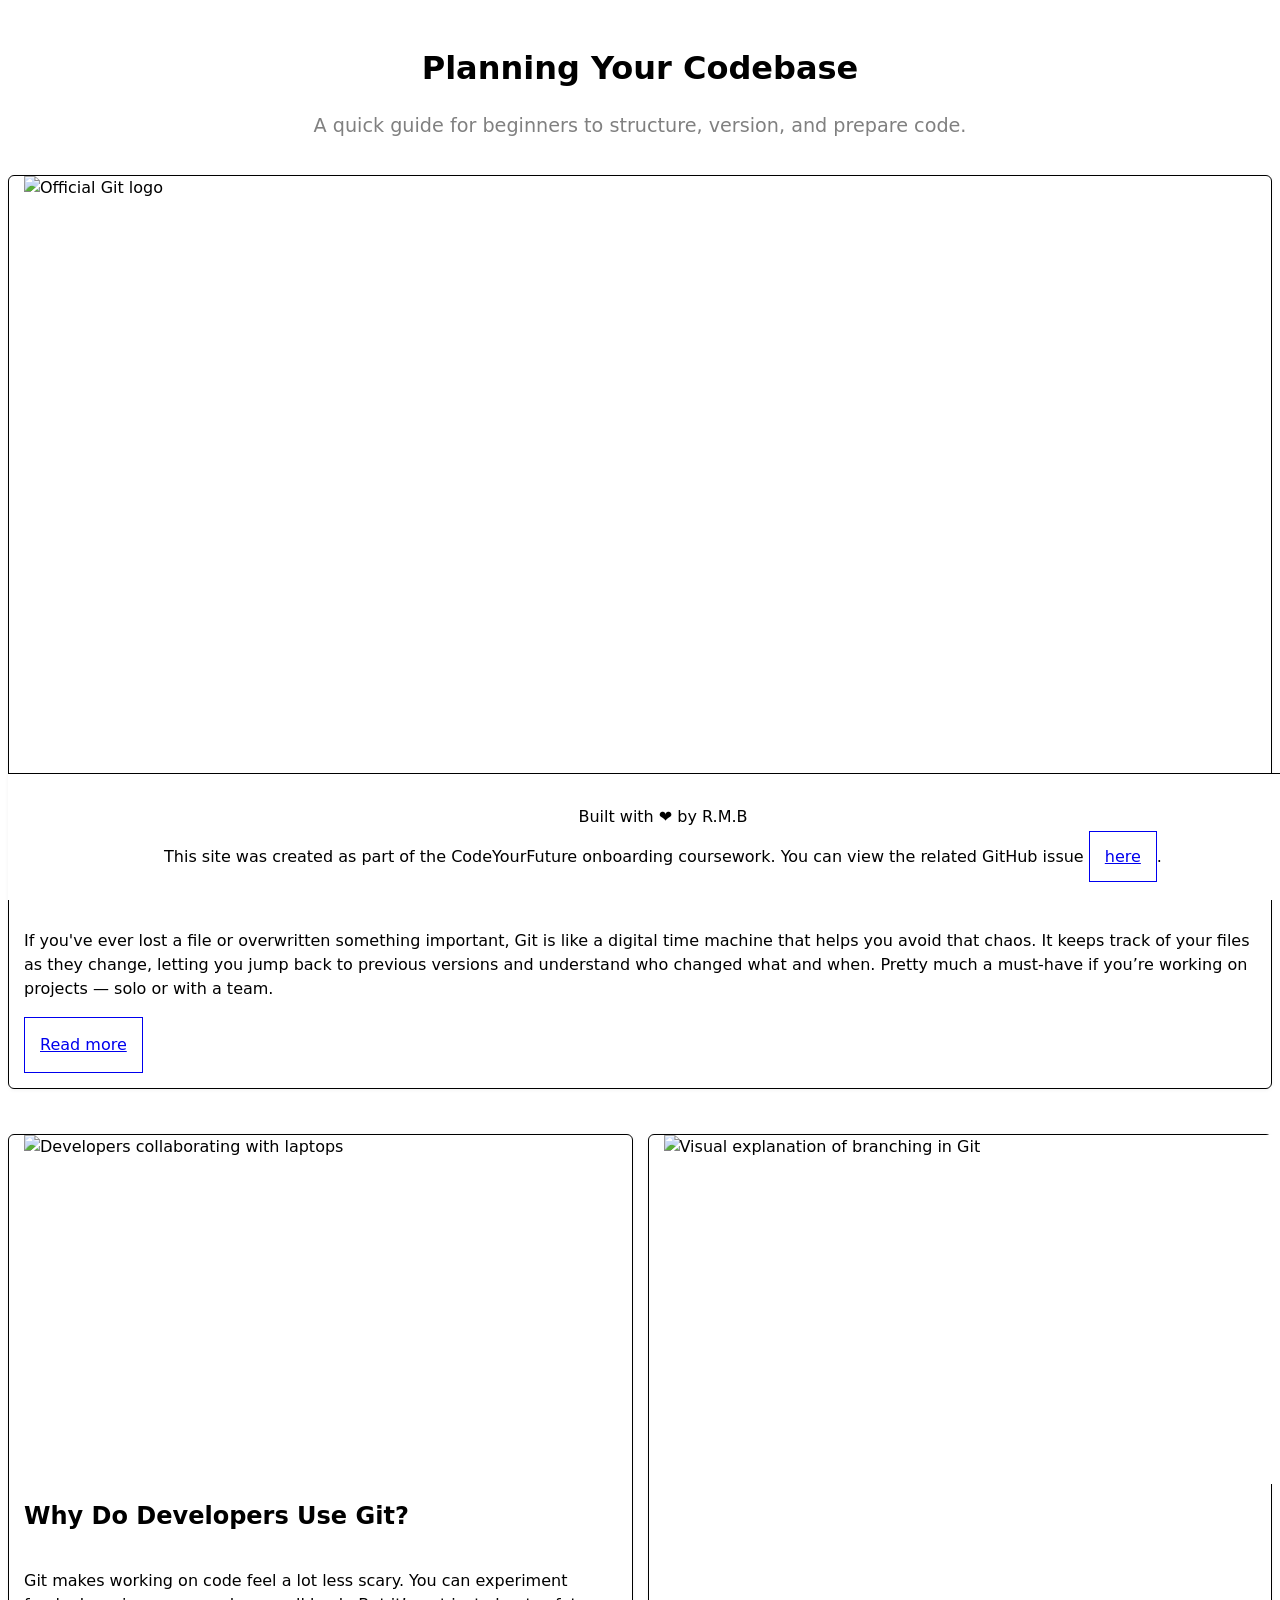
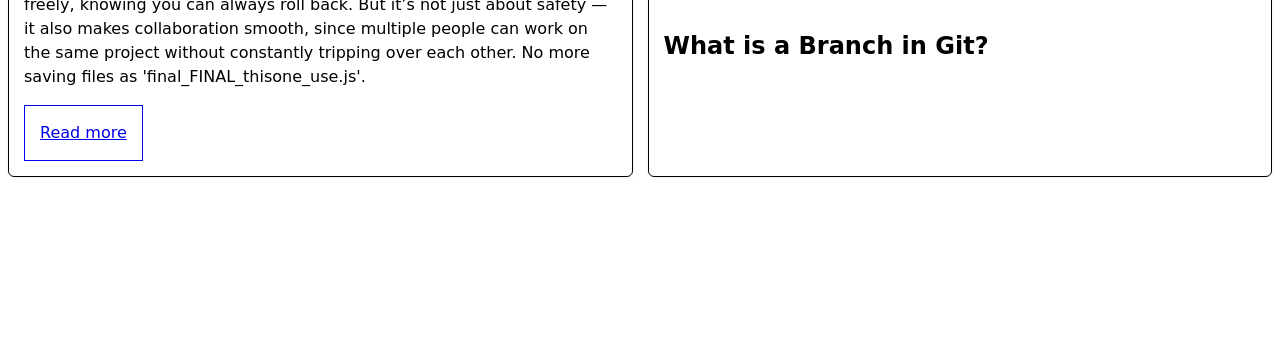
==== Wireframe/index.html @ 4323c76e "What is git" ====
<!DOCTYPE html>
<html lang="en">
  <head>
    <meta charset="UTF-8" />
    <meta name="viewport" content="width=device-width, initial-scale=1.0"/>
    <title>Planning Your Codebase</title>
    <link rel="stylesheet" href="style.css" />
  </head>

  <body>
    <header>
      <h1>Planning Your Codebase</h1>
      <p>A quick guide for beginners to structure, version, and prepare code.</p>
    </header>

    <main>
      <section>
        <article>
          <img 
            src="https://encrypted-tbn0.gstatic.com/images?q=tbn:ANd9GcSdd25hyNQOMs4Xx1Cv_A_oaT0zagfSWlXMBA&s" 
            alt="Official Git logo"
          />
          <hr />
          <h2>What is Git?</h2>
          <p>If you've ever lost a file or overwritten something important, Git is like a digital time machine that helps you avoid that chaos. It keeps track of your files as they change, letting you jump back to previous versions and understand who changed what and when. Pretty much a must-have if you’re working on projects — solo or with a team.</p>
          <a href="https://opensource.com/resources/what-git">Read more</a>
        </article>

        <article>
          <img 
            src="https://tangenttechnologies.ca/media/1240/git-github.png?width=800"
            alt="Developers collaborating with laptops"
          />
          <hr />
          <h2>Why Do Developers Use Git?</h2>
          <p>Git makes working on code feel a lot less scary. You can experiment freely, knowing you can always roll back. But it’s not just about safety — it also makes collaboration smooth, since multiple people can work on the same project without constantly tripping over each other. No more saving files as 'final_FINAL_thisone_use.js'.</p>
          <a href="https://www.hostinger.com/tutorials/why-use-git">Read more</a>
        </article>

        <article>
          <img 
            src="https://i0.wp.com/digitalvarys.com/wp-content/uploads/2019/06/GIT-Branchand-its-Operations.png?fit=1921%2C1057&ssl=1"
            alt="Visual explanation of branching in Git"
          />
          <hr />
          <h2>What is a Branch in Git?</h2>
          
        </article>
      </section>
    </main>

    <footer>
      <p>Built with ❤️ by R.M.B</p>
      <p>
        This site was created as part of the CodeYourFuture onboarding coursework.  
        You can view the related GitHub issue 
    <a href="https://github.com/remimarcelle/My-Coursework-Planner/issues/7" target="_blank" rel="noopener">here</a>.
    </p>
    </footer>
  </body>
</html>
---- Wireframe/style.css ----
/* Here are some starter styles
You can edit these or replace them entirely 
It's showing you a common way to organise CSS 
And includes solutions to common problems 
As well as useful links to learn more */

/* ====== Design Palette ======
 This is our "design palette".
 It sets out the colours, fonts, styles etc to be used in this design 
 At work, a designer will give these to you based on the corporate brand, but while you are learning
 You can design it yourself if you like

 Inspect the starter design with Devtools

 Click on the colour swatches to see what is happening

 I've put some useful CSS you won't have learned yet
 For you to explore and play with if you are interested
 https://web.dev/articles/min-max-clamp
 https://scrimba.com/learn-css-variables-c026
====== Design Palette ====== */
:root {
  --paper: oklch(7 0 0);
  --ink: color-mix(in oklab, var(--color) 5%, black);
  --font: 100%/1.5 system-ui;
  --space: clamp(6px, 6px + 2vw, 15px);
  --line: 1px solid;
  --container: 1280px;
}
/* ====== Base Elements ======
 General rules for basic HTML elements in any context */
body {
  background: var(--paper);
  color: var(--ink);
  font: var(--font);
}
a {
  padding: var(--space);
  border: var(--line);
  max-width: fit-content;
}
img,
svg {
  width: 100%;
  object-fit: cover;
}

/* ====== Header Layout ====== */
header {
  padding: var(--space);
  text-align: center;
}
header h1 {
  font-size: 2rem;
  margin-bottom: var(--space);
}
header p {
  font-size: 1.2rem;
  color: gray;
}

/* ====== Site Layout ====== 
Setting the overall rules for page regions
https://www.w3.org/WAI/tutorials/page-structure/regions/
*/
main {
  max-width: var(--container);
  margin: 0 auto calc(var(--space) * 6) auto;
  padding-bottom: calc(var(--space) * 4);
}

  /* ====== Articles Grid Layout ====
  Setting the rules for how articles are placed in the main element.
  Inspect this in Devtools and click the "grid" button in the Elements view
  Play with the options that come up.
  https://developer.chrome.com/docs/devtools/css/grid
  https://gridbyexample.com/learn/
  */
section {
  display: grid;
  grid-template-columns: 1fr 1fr;
  gap: var(--space);
}

section > article:first-child {
    grid-column: span 2;
  }


/* added padding, width and border top to the footer*/
footer {
  position: fixed;
  bottom: 0;
  text-align: center;
  width: 100%;
  padding: var(--space);
  border-top: var(--line);
  background-color: var(--paper);
}

/* ====== Article Layout ====== 
Setting the rules for how elements are placed in the article. 
Now laying out just the INSIDE of the repeated card/article design.
Keeping things orderly and separate is the key to good, simple CSS.
*/
article {
  border: var(--line);
  padding-bottom: var(--space);
  text-align: left;
  display: grid;
  grid-template-columns: var(--space) 1fr var(--space);
  grid-template-rows: auto auto auto auto;
  margin-bottom: calc(var(--space) * 2);
  border-radius: 6px;
  box-shadow: 0 1px 4px rgba(0, 0, 0, 0.05);
}

article > * {
    grid-column: 2/3;
  }

  /*  Force consistent image height */
article > img {
  aspect-ratio: 2 / 1;
  height: auto;
  width: 100%;
  object-fit: contain;
  display: block;
  background-color: white;
  box-sizing: border-box;
  margin-bottom: 0; /* no extra space */
  border-bottom: 1px solid var(--ink); /* 🪄 this is the key fix */
}

/* Make the <hr> look like your wireframe divider */
article hr {
  grid-column: 2 / 3;
  border: none;
  height: 1px;
  background-color: var(--ink);
  opacity: 0.4;
  margin: calc(var(--space) * 1.5) 0;
}
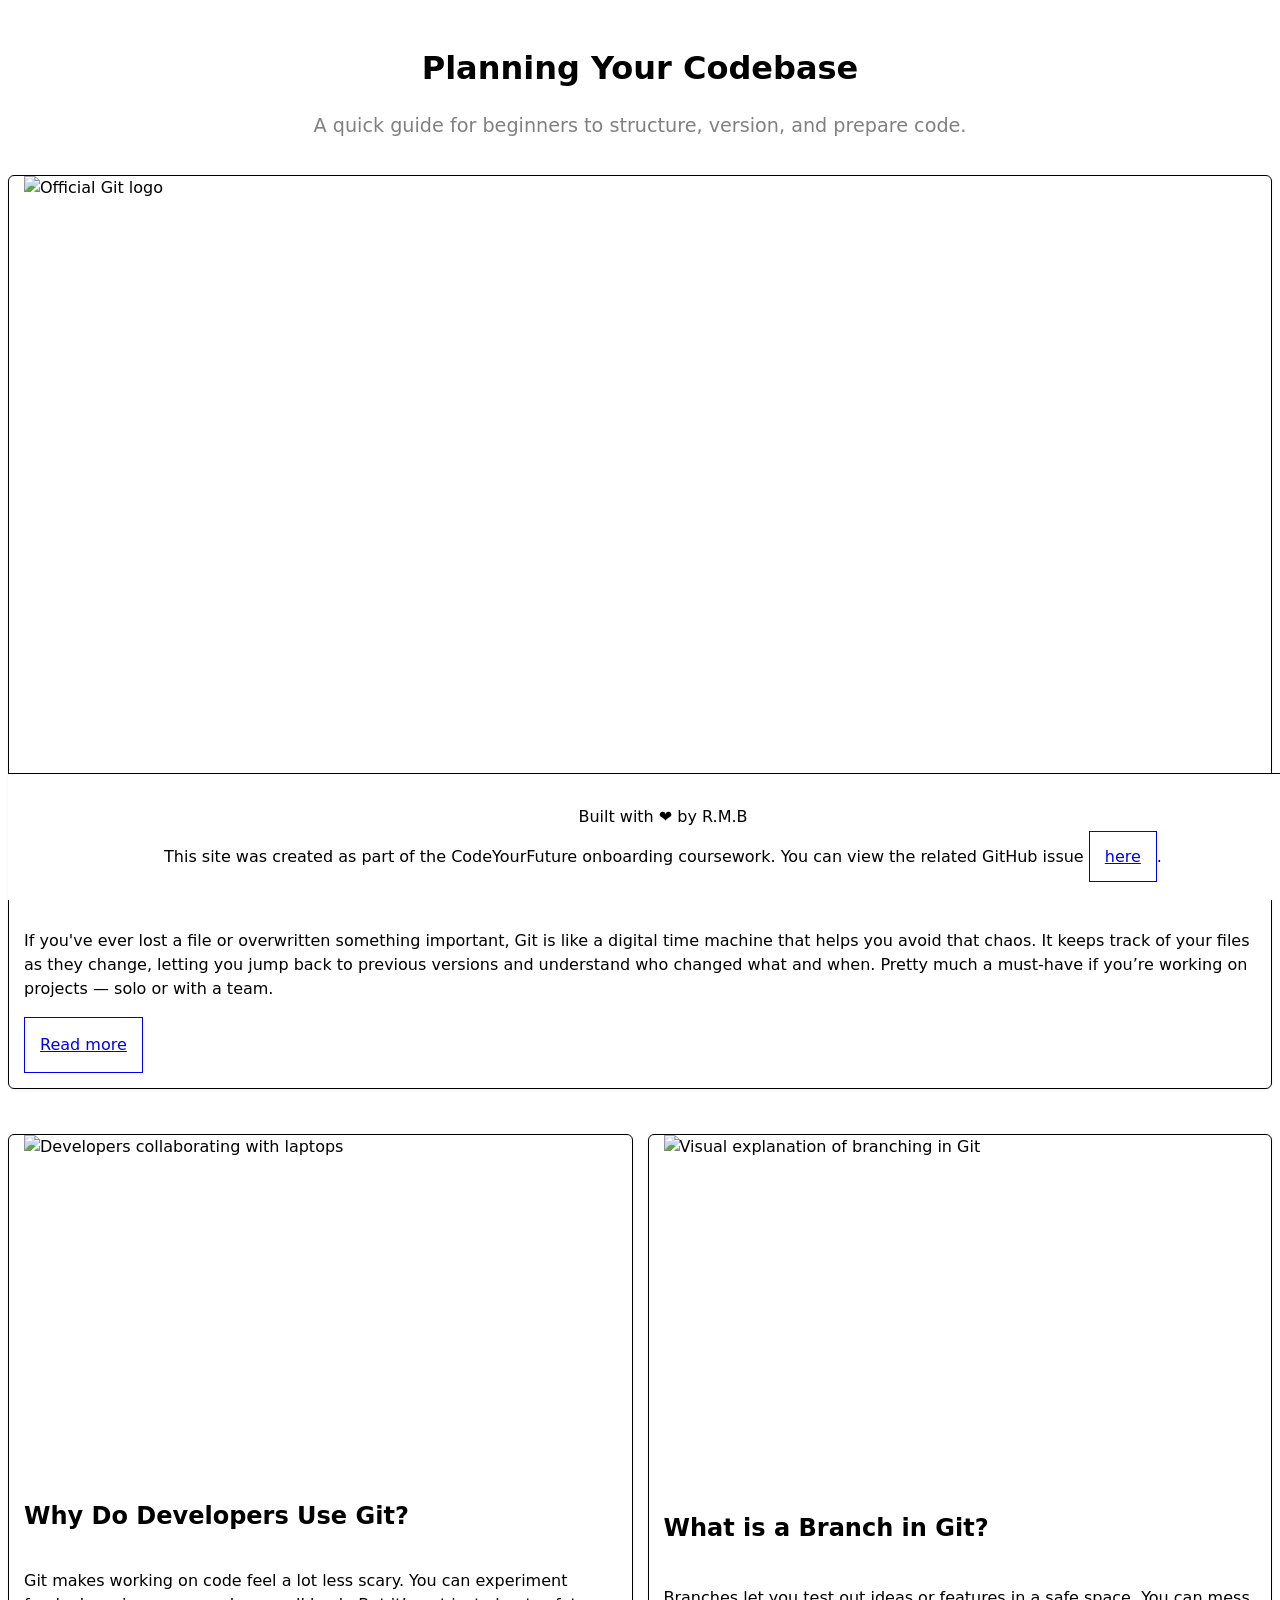
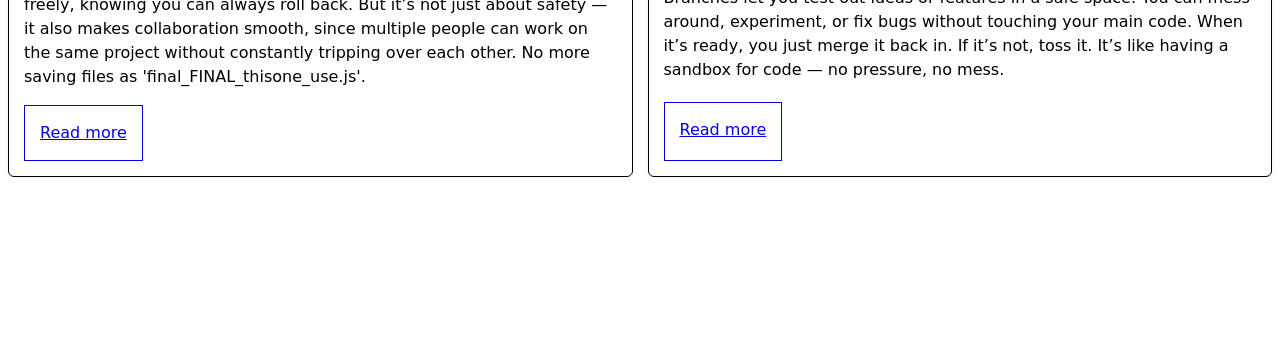
==== commit d8346542: "what is a branch in git?" ====
--- a/Wireframe/index.html
+++ b/Wireframe/index.html
@@ -44,7 +44,8 @@
           />
           <hr />
           <h2>What is a Branch in Git?</h2>
-          
+          <p>Branches let you test out ideas or features in a safe space. You can mess around, experiment, or fix bugs without touching your main code. When it’s ready, you just merge it back in. If it’s not, toss it. It’s like having a sandbox for code — no pressure, no mess.</p>
+          <a href="https://www.gitkraken.com/learn/git/tutorials/what-is-a-git-branch">Read more</a>
         </article>
       </section>
     </main>
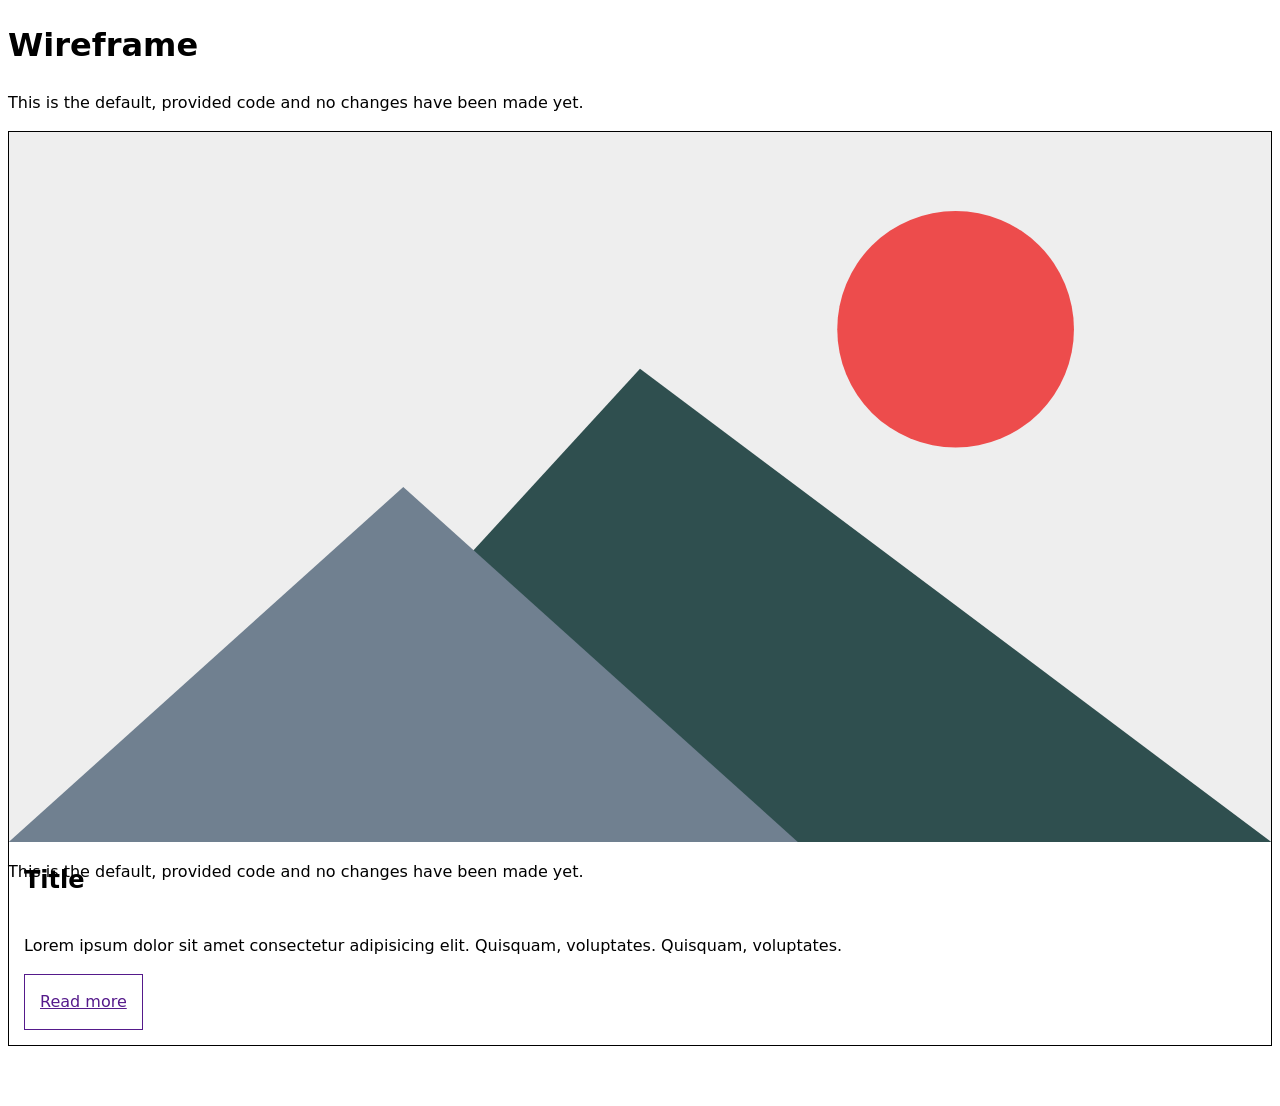
==== commit 41f5028f: "Revert Wireframe files to remove accidental changes from Form Controls PR" ====
--- a/Wireframe/index.html
+++ b/Wireframe/index.html
@@ -2,61 +2,32 @@
 <html lang="en">
   <head>
     <meta charset="UTF-8" />
-    <meta name="viewport" content="width=device-width, initial-scale=1.0"/>
-    <title>Planning Your Codebase</title>
+    <meta name="viewport" content="width=device-width, initial-scale=1.0" />
+    <title>Wireframe</title>
     <link rel="stylesheet" href="style.css" />
   </head>
-
   <body>
     <header>
-      <h1>Planning Your Codebase</h1>
-      <p>A quick guide for beginners to structure, version, and prepare code.</p>
+      <h1>Wireframe</h1>
+      <p>
+        This is the default, provided code and no changes have been made yet.
+      </p>
     </header>
-
     <main>
-      <section>
-        <article>
-          <img 
-            src="https://encrypted-tbn0.gstatic.com/images?q=tbn:ANd9GcSdd25hyNQOMs4Xx1Cv_A_oaT0zagfSWlXMBA&s" 
-            alt="Official Git logo"
-          />
-          <hr />
-          <h2>What is Git?</h2>
-          <p>If you've ever lost a file or overwritten something important, Git is like a digital time machine that helps you avoid that chaos. It keeps track of your files as they change, letting you jump back to previous versions and understand who changed what and when. Pretty much a must-have if you’re working on projects — solo or with a team.</p>
-          <a href="https://opensource.com/resources/what-git">Read more</a>
-        </article>
-
-        <article>
-          <img 
-            src="https://tangenttechnologies.ca/media/1240/git-github.png?width=800"
-            alt="Developers collaborating with laptops"
-          />
-          <hr />
-          <h2>Why Do Developers Use Git?</h2>
-          <p>Git makes working on code feel a lot less scary. You can experiment freely, knowing you can always roll back. But it’s not just about safety — it also makes collaboration smooth, since multiple people can work on the same project without constantly tripping over each other. No more saving files as 'final_FINAL_thisone_use.js'.</p>
-          <a href="https://www.hostinger.com/tutorials/why-use-git">Read more</a>
-        </article>
-
-        <article>
-          <img 
-            src="https://i0.wp.com/digitalvarys.com/wp-content/uploads/2019/06/GIT-Branchand-its-Operations.png?fit=1921%2C1057&ssl=1"
-            alt="Visual explanation of branching in Git"
-          />
-          <hr />
-          <h2>What is a Branch in Git?</h2>
-          <p>Branches let you test out ideas or features in a safe space. You can mess around, experiment, or fix bugs without touching your main code. When it’s ready, you just merge it back in. If it’s not, toss it. It’s like having a sandbox for code — no pressure, no mess.</p>
-          <a href="https://www.gitkraken.com/learn/git/tutorials/what-is-a-git-branch">Read more</a>
-        </article>
-      </section>
+      <article>
+        <img src="placeholder.svg" alt="" />
+        <h2>Title</h2>
+        <p>
+          Lorem ipsum dolor sit amet consectetur adipisicing elit. Quisquam,
+          voluptates. Quisquam, voluptates.
+        </p>
+        <a href="">Read more</a>
+      </article>
     </main>
-
     <footer>
-      <p>Built with ❤️ by R.M.B</p>
       <p>
-        This site was created as part of the CodeYourFuture onboarding coursework.  
-        You can view the related GitHub issue 
-    <a href="https://github.com/remimarcelle/My-Coursework-Planner/issues/7" target="_blank" rel="noopener">here</a>.
-    </p>
+        This is the default, provided code and no changes have been made yet.
+      </p>
     </footer>
   </body>
 </html>
--- a/Wireframe/style.css
+++ b/Wireframe/style.css
@@ -9,11 +9,8 @@
  It sets out the colours, fonts, styles etc to be used in this design 
  At work, a designer will give these to you based on the corporate brand, but while you are learning
  You can design it yourself if you like
-
  Inspect the starter design with Devtools
-
  Click on the colour swatches to see what is happening
-
  I've put some useful CSS you won't have learned yet
  For you to explore and play with if you are interested
  https://web.dev/articles/min-max-clamp
@@ -44,60 +41,34 @@
   width: 100%;
   object-fit: cover;
 }
-
-/* ====== Header Layout ====== */
-header {
-  padding: var(--space);
-  text-align: center;
-}
-header h1 {
-  font-size: 2rem;
-  margin-bottom: var(--space);
-}
-header p {
-  font-size: 1.2rem;
-  color: gray;
-}
-
 /* ====== Site Layout ====== 
 Setting the overall rules for page regions
 https://www.w3.org/WAI/tutorials/page-structure/regions/
 */
 main {
   max-width: var(--container);
-  margin: 0 auto calc(var(--space) * 6) auto;
-  padding-bottom: calc(var(--space) * 4);
+  margin: 0 auto calc(var(--space) * 4) auto;
 }
-
-  /* ====== Articles Grid Layout ====
-  Setting the rules for how articles are placed in the main element.
-  Inspect this in Devtools and click the "grid" button in the Elements view
-  Play with the options that come up.
-  https://developer.chrome.com/docs/devtools/css/grid
-  https://gridbyexample.com/learn/
-  */
-section {
-  display: grid;
-  grid-template-columns: 1fr 1fr;
-  gap: var(--space);
-}
-
-section > article:first-child {
-    grid-column: span 2;
-  }
-
-
-/* added padding, width and border top to the footer*/
 footer {
   position: fixed;
   bottom: 0;
   text-align: center;
-  width: 100%;
-  padding: var(--space);
-  border-top: var(--line);
-  background-color: var(--paper);
 }
-
+/* ====== Articles Grid Layout ====
+Setting the rules for how articles are placed in the main element.
+Inspect this in Devtools and click the "grid" button in the Elements view
+Play with the options that come up.
+https://developer.chrome.com/docs/devtools/css/grid
+https://gridbyexample.com/learn/
+*/
+main {
+  display: grid;
+  grid-template-columns: 1fr 1fr;
+  gap: var(--space);
+  > *:first-child {
+    grid-column: span 2;
+  }
+}
 /* ====== Article Layout ====== 
 Setting the rules for how elements are placed in the article. 
 Now laying out just the INSIDE of the repeated card/article design.
@@ -109,35 +80,10 @@
   text-align: left;
   display: grid;
   grid-template-columns: var(--space) 1fr var(--space);
-  grid-template-rows: auto auto auto auto;
-  margin-bottom: calc(var(--space) * 2);
-  border-radius: 6px;
-  box-shadow: 0 1px 4px rgba(0, 0, 0, 0.05);
-}
-
-article > * {
+  > * {
     grid-column: 2/3;
   }
-
-  /*  Force consistent image height */
-article > img {
-  aspect-ratio: 2 / 1;
-  height: auto;
-  width: 100%;
-  object-fit: contain;
-  display: block;
-  background-color: white;
-  box-sizing: border-box;
-  margin-bottom: 0; /* no extra space */
-  border-bottom: 1px solid var(--ink); /* 🪄 this is the key fix */
+  > img {
+    grid-column: span 3;
+  }
 }
-
-/* Make the <hr> look like your wireframe divider */
-article hr {
-  grid-column: 2 / 3;
-  border: none;
-  height: 1px;
-  background-color: var(--ink);
-  opacity: 0.4;
-  margin: calc(var(--space) * 1.5) 0;
-}
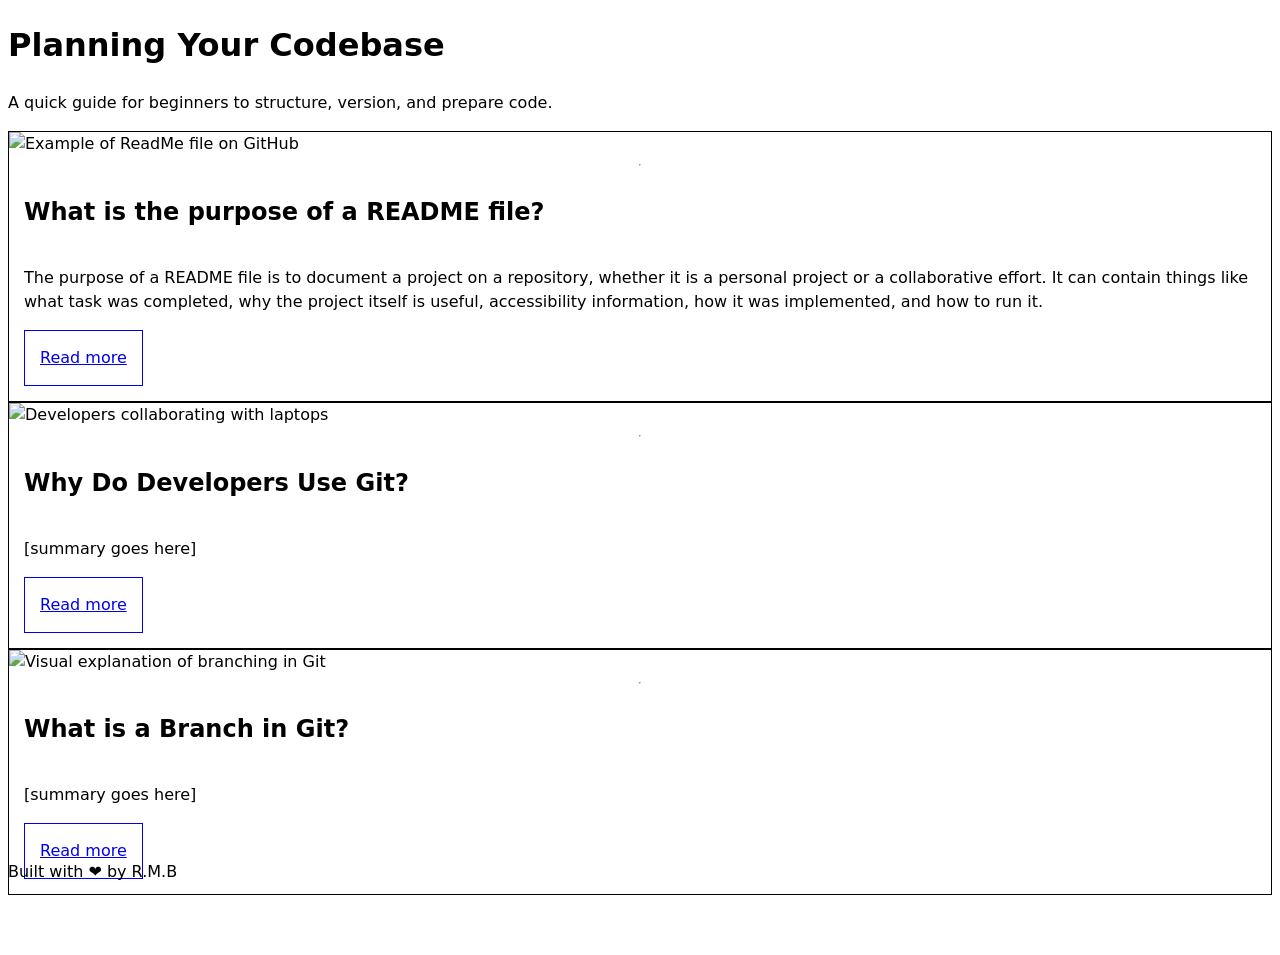
==== commit 6d2f5d88: "add summary, link and image for README article" ====
--- a/Wireframe/index.html
+++ b/Wireframe/index.html
@@ -2,32 +2,59 @@
 <html lang="en">
   <head>
     <meta charset="UTF-8" />
-    <meta name="viewport" content="width=device-width, initial-scale=1.0" />
-    <title>Wireframe</title>
+    <meta name="viewport" content="width=device-width, initial-scale=1.0"/>
+    <title>Planning Your Codebase</title>
     <link rel="stylesheet" href="style.css" />
   </head>
+
   <body>
     <header>
-      <h1>Wireframe</h1>
-      <p>
-        This is the default, provided code and no changes have been made yet.
-      </p>
+      <h1>Planning Your Codebase</h1>
+      <p>A quick guide for beginners to structure, version, and prepare code.</p>
     </header>
+
     <main>
-      <article>
-        <img src="placeholder.svg" alt="" />
-        <h2>Title</h2>
-        <p>
-          Lorem ipsum dolor sit amet consectetur adipisicing elit. Quisquam,
-          voluptates. Quisquam, voluptates.
-        </p>
-        <a href="">Read more</a>
-      </article>
+      <section>
+        <article>
+          <img 
+            src="https://docs.github.com/assets/cb-55933/mw-1440/images/help/repository/readme-links.webp" 
+            alt="Example of ReadMe file on GitHub"
+          />
+          <hr />
+          <h2>What is the purpose of a README file?</h2>
+          <p>The purpose of a README file is to document a project on a repository, whether
+            it is a personal project or a collaborative effort. It can contain things like 
+            what task was completed, why the project itself is useful, accessibility 
+            information, how it was implemented, and how to run it.</p>
+          <a href="https://docs.github.com/en/repositories/managing-your-repositorys-settings-and-features/customizing-your-repository/about-readmes">Read more</a>
+        </article>
+
+        <article>
+          <img 
+            src="https://tangenttechnologies.ca/media/1240/git-github.png?width=800"
+            alt="Developers collaborating with laptops"
+          />
+          <hr />
+          <h2>Why Do Developers Use Git?</h2>
+          <p>[summary goes here]</p>
+          <a href="#">Read more</a>
+        </article>
+
+        <article>
+          <img 
+            src="https://i0.wp.com/digitalvarys.com/wp-content/uploads/2019/06/GIT-Branchand-its-Operations.png?fit=1921%2C1057&ssl=1"
+            alt="Visual explanation of branching in Git"
+          />
+          <hr />
+          <h2>What is a Branch in Git?</h2>
+          <p>[summary goes here]</p>
+          <a href="#">Read more</a>
+        </article>
+      </section>
     </main>
+
     <footer>
-      <p>
-        This is the default, provided code and no changes have been made yet.
-      </p>
+      <p>Built with ❤️ by R.M.B</p>
     </footer>
   </body>
 </html>
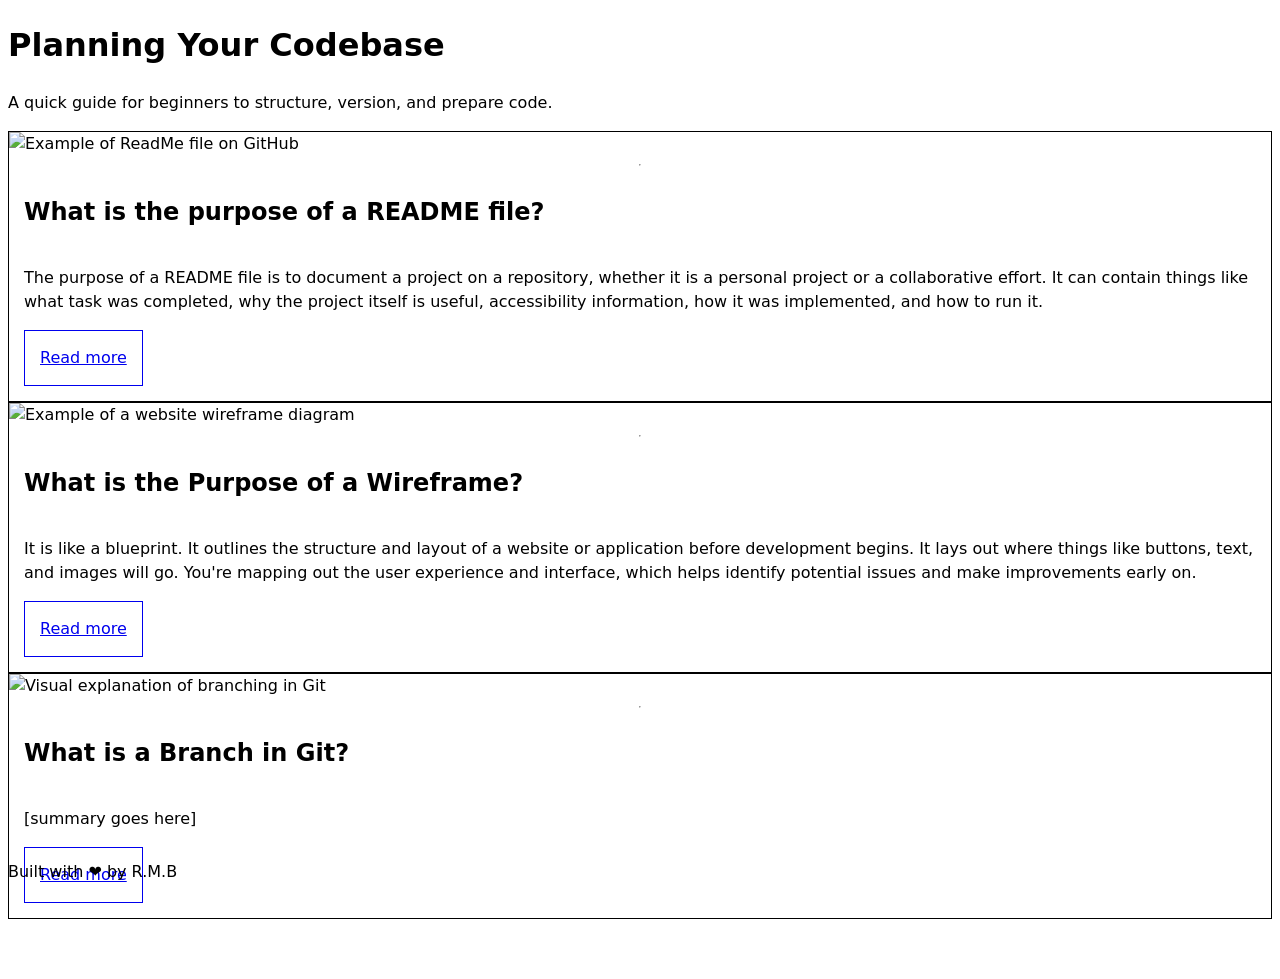
==== commit ba3724f8: "add image, summary and link for wireframe. Change from why do developers need Git?" ====
--- a/Wireframe/index.html
+++ b/Wireframe/index.html
@@ -31,13 +31,15 @@
 
         <article>
           <img 
-            src="https://tangenttechnologies.ca/media/1240/git-github.png?width=800"
-            alt="Developers collaborating with laptops"
+            src="https://www.godaddy.com/resources/wp-content/uploads/2025/05/Ecommerce-website-wireframe.jpg?size=1080x0"
+            alt="Example of a website wireframe diagram"
           />
           <hr />
-          <h2>Why Do Developers Use Git?</h2>
-          <p>[summary goes here]</p>
-          <a href="#">Read more</a>
+          <h2>What is the Purpose of a Wireframe?</h2>
+          <p>It is like a blueprint. It outlines the structure and layout of a website or application before development begins. It lays out where things like buttons, text, and images will go. 
+            You're mapping out the user experience and interface, which helps identify potential issues and make improvements early on.
+          </p>
+          <a href="https://miro.com/wireframe/what-is-a-website-wireframe/">Read more</a>
         </article>
 
         <article>
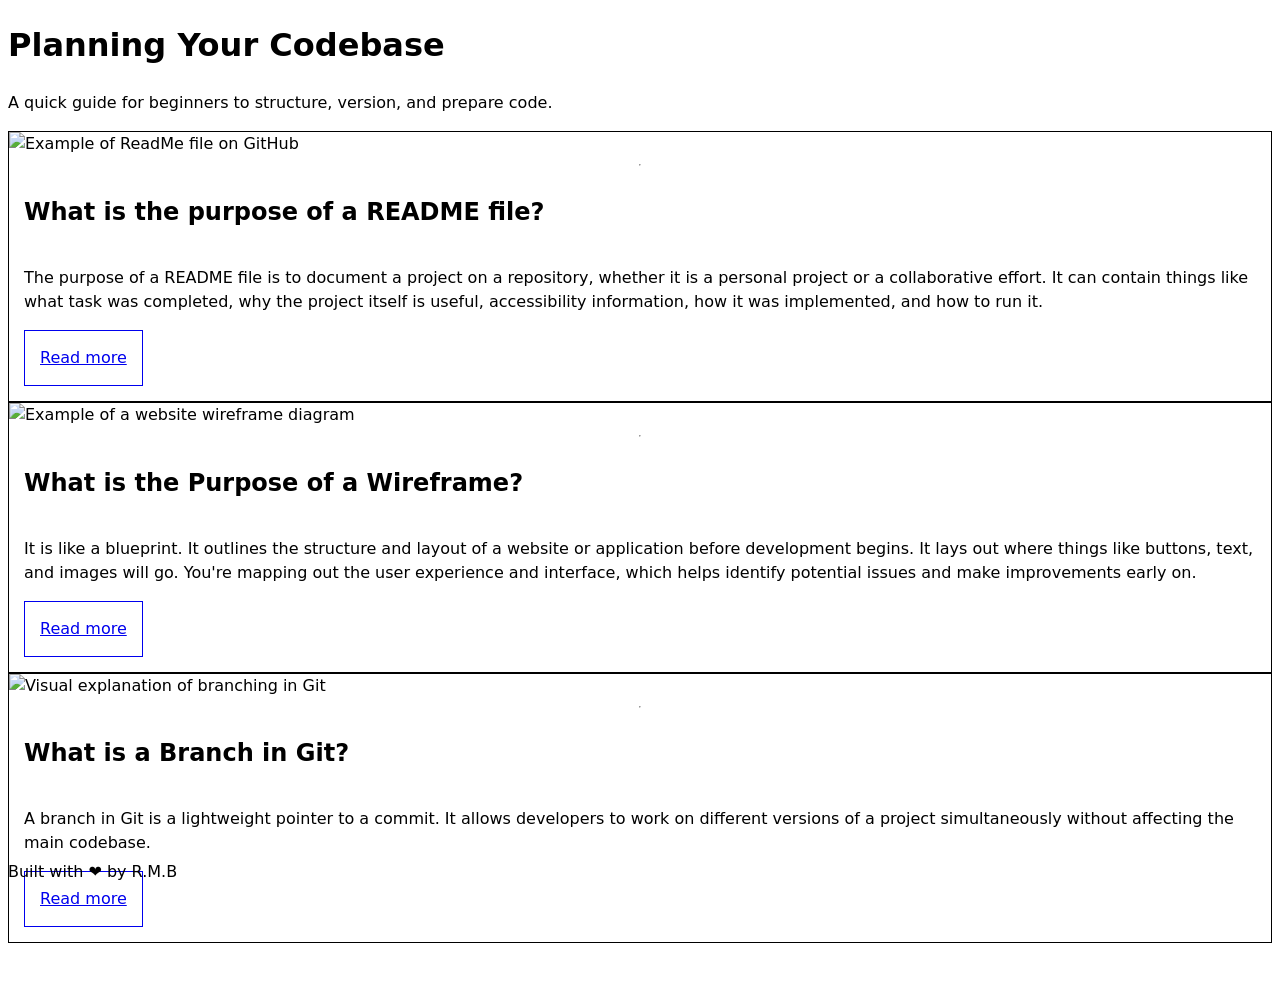
==== commit a49bcdaf: "add summary and link for git branch article" ====
--- a/Wireframe/index.html
+++ b/Wireframe/index.html
@@ -49,8 +49,8 @@
           />
           <hr />
           <h2>What is a Branch in Git?</h2>
-          <p>[summary goes here]</p>
-          <a href="#">Read more</a>
+          <p>A branch in Git is a lightweight pointer to a commit. It allows developers to work on different versions of a project simultaneously without affecting the main codebase.</p>
+          <a href="https://git-scm.com/book/en/v2/Git-Branching-Branches-in-a-Nutshell#:~:text=A%20branch%20in%20Git%20is,Note">Read more</a>
         </article>
       </section>
     </main>
